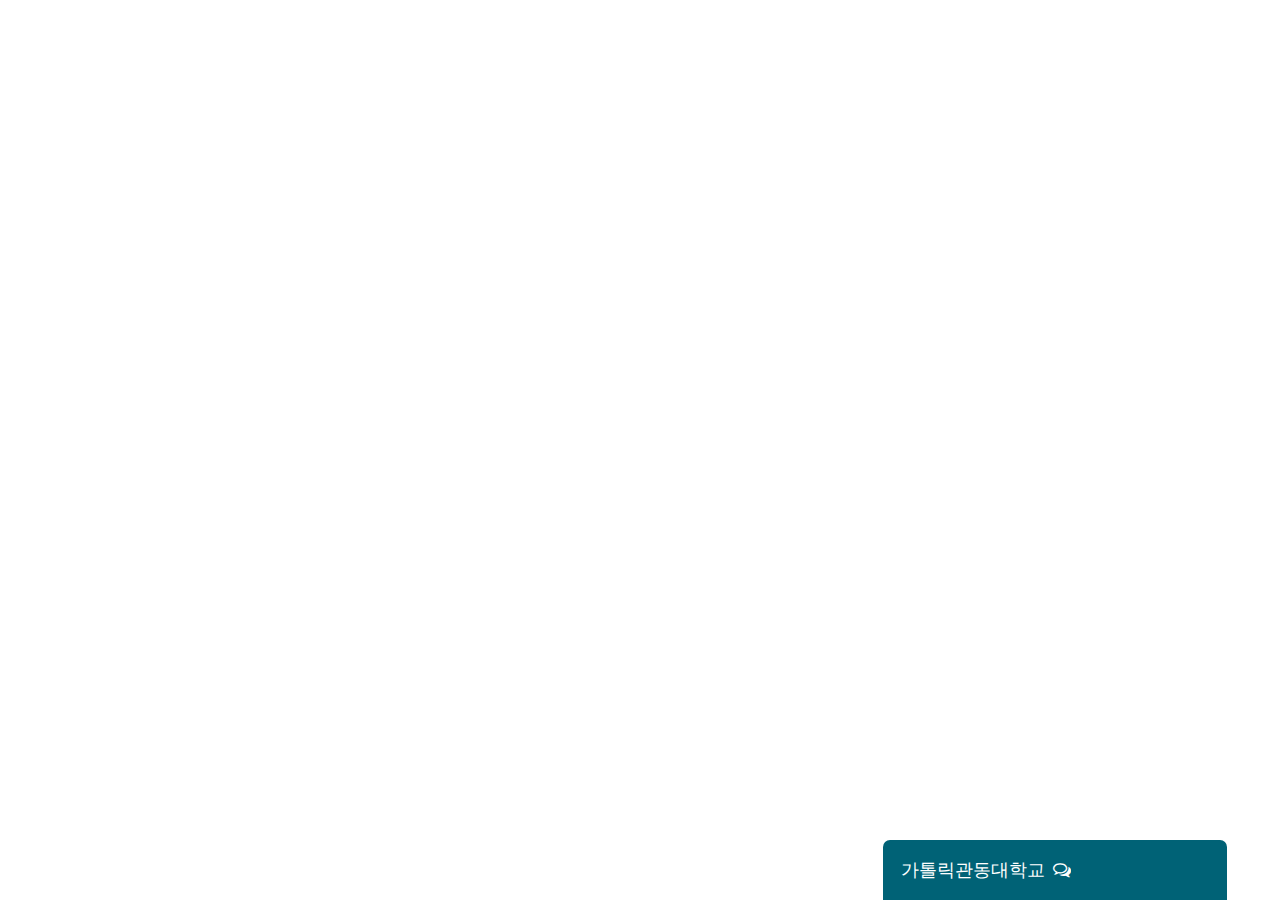
==== index.html @ 425acd80 "Add files via upload" ====
<html lang="ko">
    <head>
        <meta charset="UTF-8">
        <meta name="viewport" content="width=device-width, initial-scale=1.0">
        <title>Chatbot</title>
        <link rel="stylesheet" href="Chat.css">
        <link rel="stylesheet" href="Home.css">
        <link rel="stylesheet" href="https://maxcdn.bootstrapcdn.com/font-awesome/4.7.0/css/font-awesome.min.css">
        <script src="https://code.jquery.com/jquery-3.6.0.min.js" integrity="sha256-/xUj+3OJU5yExlq6GSYGSHk7tPXikynS7ogEvDej/m4=" crossorigin="anonymous"></script>
    </head>
    <body>
        <div class="chat-bar">
            <button id="chat-button" type="button" class="collapsible">가톨릭관동대학교
                <i id="chat-icon" style= "color: #fff;" class="fa fa-fw fa-comments-o"></i>
            </button>

            <div class="content">
                <div class="full-chat-block">
                    <div class="outer-container">
                        <div class="chat-container">
                            <div id="chatbox">
                                <h5 id="chat-timestamp"></h5>
                                <p id="botStarterMessage" class="botText"><span>Loading...</span></p>
                            </div>

                            <div class="chat-bar-input-block">
                                <div id="userInput">
                                    <input id="textInput" class="input-box" type="text" name="msg"
                                    placeholder="엔터(Enter) 키를 눌러 메시지를 보내세요">
                                    <p></p>
                                </div>

                                <div class="chat-bar-icons">
                                    <i id="chat-icon" style="color: crimson;" class="fa fa-fw fa-heart"
                                    onclick='heartButton()'></i>
                                    <i id="chat-icon" style="color: #333;" class="fa fa-fw fa-send"
                                    onclick='sendButton()'></i>
                                </div>
                            </div>
                            <div id="chat-bar-bottom">
                                <p></p>
                            </div>
                        </div>
                    </div>
                </div>
            </div>
        </div>
        <script src="Chat.js"></script>
        <script src="Reply.js"></script>
    </body>
</html>
---- Chat.css ----
.chat-bar {
  position: fixed;
  bottom: 0;
  right: 50px;
  box-shadow: 0 8 16px 0 rgba(0, 0, 0.2);
}

/* 헤더부분 */
.collapsible {
  background-color: #006276;
  color: #fff;
  cursor: pointer;
  padding: 18px;
  width: 350px;
  text-align: left;
  outline: none;
  font-size: 18px;
  border-radius: 10px 10px 0px 0px;
  border: 3px solid #fff;
  border-bottom: none;
}

.content {
  max-height: 0;
  overflow: hidden;
  transition: max-height 0.2s ease-out;
  background-color: #f1f1f1;
}

.full-chat-block {
  width: 350px;
  background: #fff;
  text-align: center;
  overflow: auto;
  height: max-content;
  transition: max-height 0.2s ease-out;
}

.outer-container {
  min-height: 500px;
  bottom: 0%;
  position: relative;
}

.chat-container {
  max-height: 500px;
  width: 100%;
  position: absolute;
  bottom: 0;
  left: 0;
  scroll-behavior: smooth;
  hyphens: auto;
}

.chat-container::-webkit-scrollbar {
  display: none;
}

.chat-bar-input-block {
  display: flex;
  float: left;
  box-sizing: border-box;
  justify-content: space-between;
  width: 100%;
  align-items: center;
  background-color: rgb(235, 235, 235);
  border-radius: 10px 10px 0px 0px;
  padding: 10px 0px 10px 10px;
}

.chat-bar-icons {
  display: flex;
  justify-content: space-evenly;
  box-sizing: border-box;
  width: 25%;
  float: right;
  font-size: 20px;
}

#chat-icon:hover {
  opacity: 7;
  cursor: pointer;
}

/*말풍선*/
#userInput {
  width: 75%;
}

.input-box {
  float: left;
  border: none;
  box-sizing: border-box;
  width: 100%;
  border-radius: 10px;
  padding: 10px;
  font-size: 16px;
  color: #000;
  background-color: #fff;
  outline: none;
}

.userText {
  color: #fff;
  font-family: Helvetica;
  font-size: 16px;
  font-weight: normal;
  text-align: right;
  clear: both;
}

/* 유저가 보내는 텍스트 */
.userText span {
  line-height: 1.5em;
  display: inline-block;
  background-color: #008299;
  padding: 10px;
  border-radius: 8px;
  border-bottom-right-radius: 2px;
  max-width: 80%;
  margin-right: 10px;
  animation: floatup 0.5s forwards;
}

.botText {
  color: #000;
  font-family: Helvetica;
  font-weight: normal;
  font-size: 16px;
  text-align: left;
}

.botText span {
  line-height: 1.5em;
  display: inline-block;
  background-color: #e0e0e0;
  padding: 10px;
  border-radius: 8px;
  border-bottom-left-radius: 2px;
  max-width: 80%;
  margin-left: 10px;
  animation: floatup 0.5s forwards;
}

@keyframes floatup {
  from {
    transform: translateY(14px);
    opacity: 0;
  }
  to {
    transform: translateY(0px);
    opacity: 1;
  }
}

@media screen and (max-width: 600px) {
  .full-chat-block {
    width: 100%;
    border-radius: 0px;
  }
  .chat-bar {
    position: fixed;
    bottom: 0;
    right: 0;
    width: 100%;
  }
  .collapsible {
    width: 100%;
    border: 0px;
    border-top: 3px solid #fff;
    border-radius: 0px;
  }
}
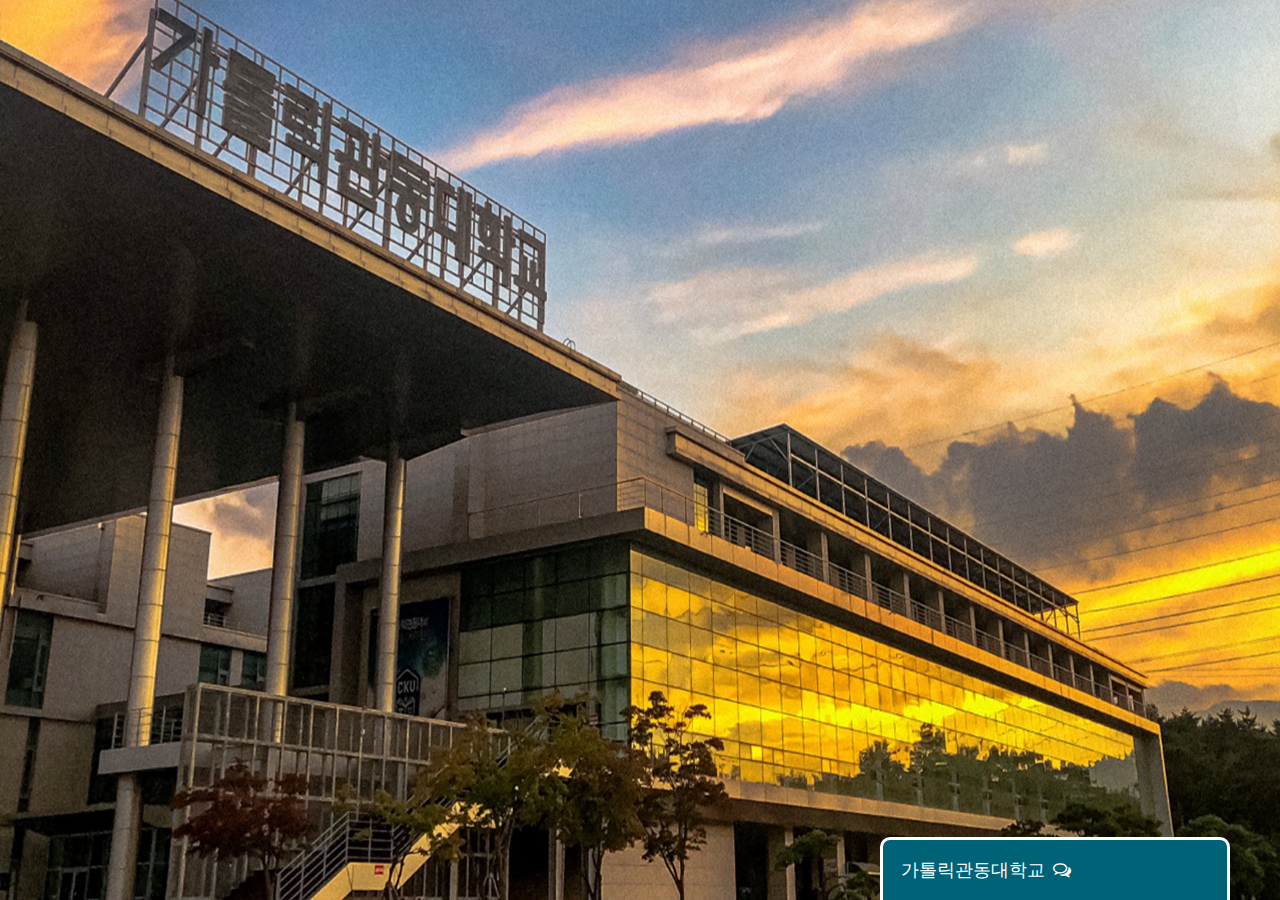
==== commit 242182ae: "Update index.html" ====
--- a/index.html
+++ b/index.html
@@ -1,5 +1,9 @@
 <html lang="ko">
     <head>
+        <style>
+			body {background-image: url('images/bg.png');
+			background-size: 100% 100%}
+		</style>
         <meta charset="UTF-8">
         <meta name="viewport" content="width=device-width, initial-scale=1.0">
         <title>Chatbot</title>
@@ -48,4 +52,4 @@
         <script src="Chat.js"></script>
         <script src="Reply.js"></script>
     </body>
-</html>+</html>
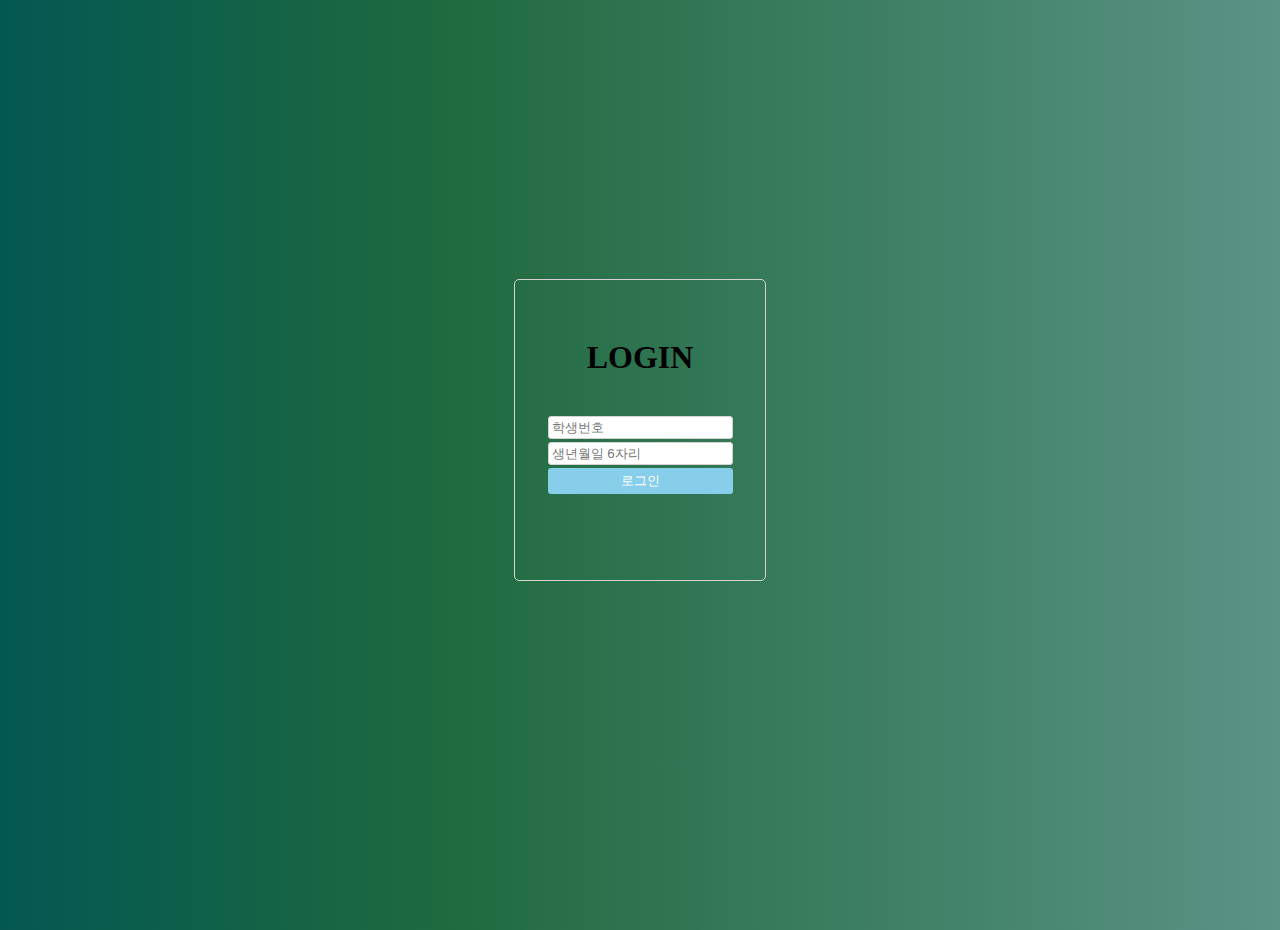
==== commit 5e48d9b9: "Add files via upload" ====
--- a/index.html
+++ b/index.html
@@ -1,55 +1,23 @@
-<html lang="ko">
-    <head>
-        <style>
-			body {background-image: url('images/bg.png');
-			background-size: 100% 100%}
-		</style>
-        <meta charset="UTF-8">
-        <meta name="viewport" content="width=device-width, initial-scale=1.0">
-        <title>Chatbot</title>
-        <link rel="stylesheet" href="Chat.css">
-        <link rel="stylesheet" href="Home.css">
-        <link rel="stylesheet" href="https://maxcdn.bootstrapcdn.com/font-awesome/4.7.0/css/font-awesome.min.css">
-        <script src="https://code.jquery.com/jquery-3.6.0.min.js" integrity="sha256-/xUj+3OJU5yExlq6GSYGSHk7tPXikynS7ogEvDej/m4=" crossorigin="anonymous"></script>
-    </head>
-    <body>
-        <div class="chat-bar">
-            <button id="chat-button" type="button" class="collapsible">가톨릭관동대학교
-                <i id="chat-icon" style= "color: #fff;" class="fa fa-fw fa-comments-o"></i>
-            </button>
+<!doctype html>
+<html>
+<head>
+    <meta charset="utf-8">
+	<link rel="stylesheet" href="style.css">
+<!--	<script type="text/javascript" src="js/login.js"></script>-->
+	
+    <title>관동대 FAQ 챗봇 동동이</title>
+</head>
 
-            <div class="content">
-                <div class="full-chat-block">
-                    <div class="outer-container">
-                        <div class="chat-container">
-                            <div id="chatbox">
-                                <h5 id="chat-timestamp"></h5>
-                                <p id="botStarterMessage" class="botText"><span>Loading...</span></p>
-                            </div>
-
-                            <div class="chat-bar-input-block">
-                                <div id="userInput">
-                                    <input id="textInput" class="input-box" type="text" name="msg"
-                                    placeholder="엔터(Enter) 키를 눌러 메시지를 보내세요">
-                                    <p></p>
-                                </div>
-
-                                <div class="chat-bar-icons">
-                                    <i id="chat-icon" style="color: crimson;" class="fa fa-fw fa-heart"
-                                    onclick='heartButton()'></i>
-                                    <i id="chat-icon" style="color: #333;" class="fa fa-fw fa-send"
-                                    onclick='sendButton()'></i>
-                                </div>
-                            </div>
-                            <div id="chat-bar-bottom">
-                                <p></p>
-                            </div>
-                        </div>
-                    </div>
-                </div>
-            </div>
+<body>
+	<div class="main">
+        <h1 class="logo">LOGIN</h1>
+        <div class="container">
+            <input type="text" placeholder="학생번호" id="id" class="account">
+            <input type="password" placeholder="생년월일 6자리" id="password" class="account">
+            <button method="post" id="login" class="account">로그인</button>
+            <p id="alert" class="account"> </p>
         </div>
-        <script src="Chat.js"></script>
-        <script src="Reply.js"></script>
-    </body>
+    </div>   
+    <script src="script.js"></script>
+</body>
 </html>
--- a/style.css
+++ b/style.css
@@ -0,0 +1,44 @@
+body {
+        background: rgb(6, 79, 84);
+        background: linear-gradient(90deg, rgba(3,88,82,1.00) 0%, rgba(31,106,63,1.00) 35%, rgba(91,147,134,1.00) 100%);
+        display: flex;
+        justify-content: center;
+        align-items: center;
+        flex-direction: column;
+        height: 100vh;
+        margin: -20px 0 50px;
+    }
+.main {
+    width: 250px;
+    height: 300px;
+    display: flex;
+    justify-content: center;
+    align-items: center;
+    flex-direction: column;
+    border: 1px solid lightgrey;
+    border-radius: 5px;
+}
+
+.logo {
+    margin-top: 0px;
+    margin-bottom: 40px;
+}
+
+#login {
+    width: 100%;
+    background-color: skyblue;
+    border-color: transparent;
+    color: white;
+}
+
+.account {
+    display: block;
+    margin-bottom: 3px;
+    padding: 3px;
+    border: 1px solid lightgray;
+    border-radius: 3px;
+}
+
+#alert {
+    border-color: transparent;
+}